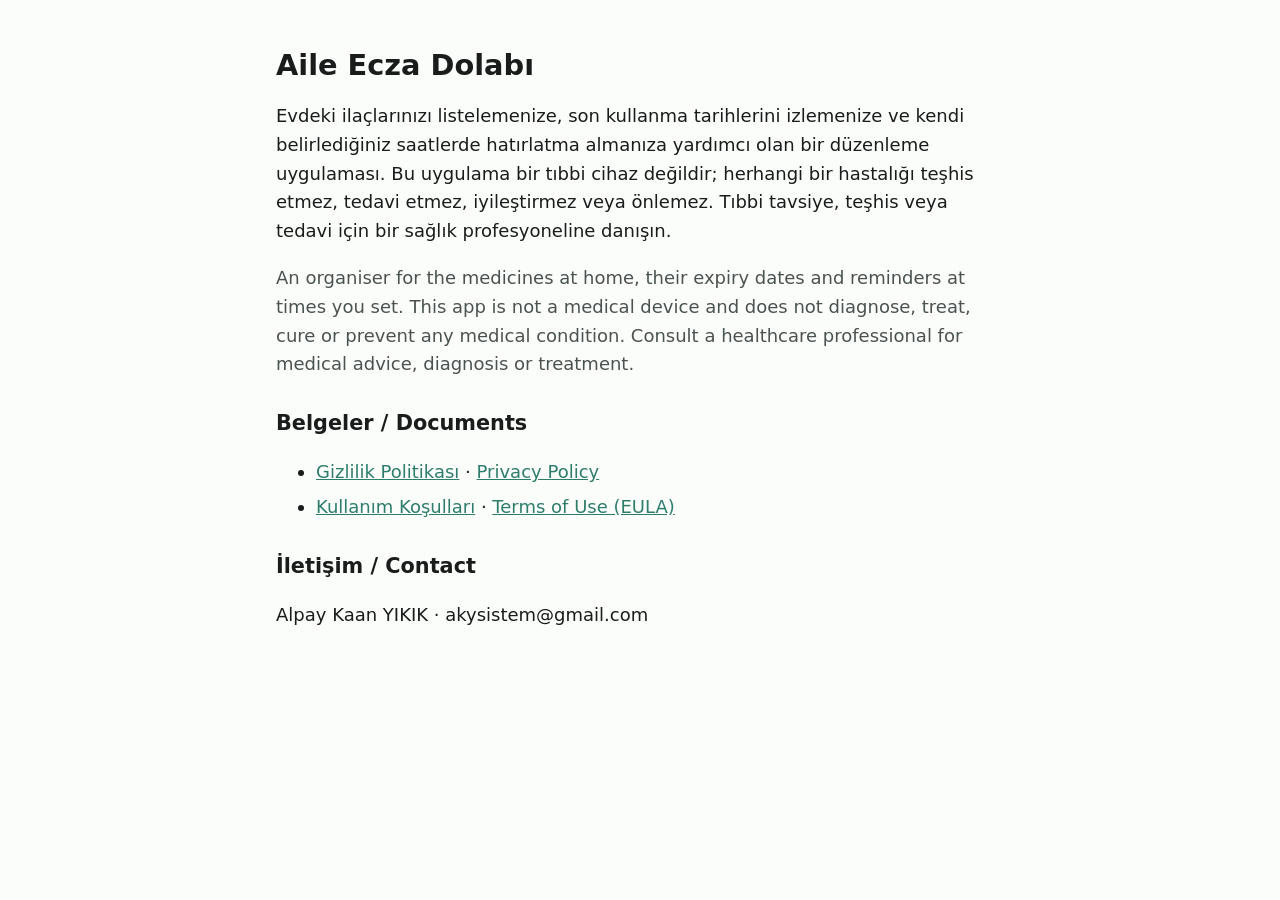
==== aile-ecza-dolabi/index.html @ 22d4144c "Aile Ecza Dolabi: gizlilik politikasi, kullanim kosullari ve destek sayfasi aile-ecza-dolabi/ altind" ====
<!doctype html>
<html lang="tr">
<head>
<meta charset="utf-8">
<meta name="viewport" content="width=device-width, initial-scale=1">
<title>Aile Ecza Dolabı — Yasal / Legal</title>
<link rel="stylesheet" href="legal/style.css">
</head>
<body>
<!-- Support URL of the store listings. Source: aile-ecza-dolabi/docs/legal/index.html. -->
<main>
<h1>Aile Ecza Dolabı</h1>
<p lang="tr">Evdeki ilaçlarınızı listelemenize, son kullanma tarihlerini izlemenize ve kendi belirlediğiniz saatlerde hatırlatma almanıza yardımcı olan bir düzenleme uygulaması. Bu uygulama bir tıbbi cihaz değildir; herhangi bir hastalığı teşhis etmez, tedavi etmez, iyileştirmez veya önlemez. Tıbbi tavsiye, teşhis veya tedavi için bir sağlık profesyoneline danışın.</p>
<p lang="en" class="muted">An organiser for the medicines at home, their expiry dates and reminders at times you set. This app is not a medical device and does not diagnose, treat, cure or prevent any medical condition. Consult a healthcare professional for medical advice, diagnosis or treatment.</p>
<h2>Belgeler / Documents</h2>
<ul>
<li><a href="legal/privacy.html#tr" lang="tr">Gizlilik Politikası</a> · <a href="legal/privacy.html#en" lang="en">Privacy Policy</a></li>
<li><a href="legal/terms.html#tr" lang="tr">Kullanım Koşulları</a> · <a href="legal/terms.html#en" lang="en">Terms of Use (EULA)</a></li>
</ul>
<h2>İletişim / Contact</h2>
<p>Alpay Kaan YIKIK · akysistem@gmail.com</p>
</main>
</body>
</html>
---- aile-ecza-dolabi/legal/style.css ----
/* Shared style for the GitHub Pages copies of the legal documents. */
:root {
  --bg: #fbfdfb;
  --fg: #1a1c1b;
  --muted: #4a5350;
  --accent: #2e7d6b;
  --rule: #d5dcd9;
  color-scheme: light dark;
}
@media (prefers-color-scheme: dark) {
  :root {
    --bg: #111413;
    --fg: #e2e6e4;
    --muted: #b8c2be;
    --accent: #7fd3bd;
    --rule: #34403c;
  }
}
* { box-sizing: border-box; }
body {
  margin: 0;
  background: var(--bg);
  color: var(--fg);
  font: 18px/1.6 system-ui, -apple-system, "Segoe UI", Roboto, "Noto Sans", "Noto Sans JP", sans-serif;
}
nav, main { max-width: 760px; margin: 0 auto; padding: 16px; }
nav { border-bottom: 1px solid var(--rule); }
a { color: var(--accent); text-decoration: underline; }
h1 { font-size: 1.8rem; line-height: 1.25; margin: 32px 0 8px; }
h2 { font-size: 1.3rem; margin: 28px 0 8px; }
article + article { border-top: 2px solid var(--rule); margin-top: 48px; }
li { margin: 6px 0; }
.muted { color: var(--muted); }
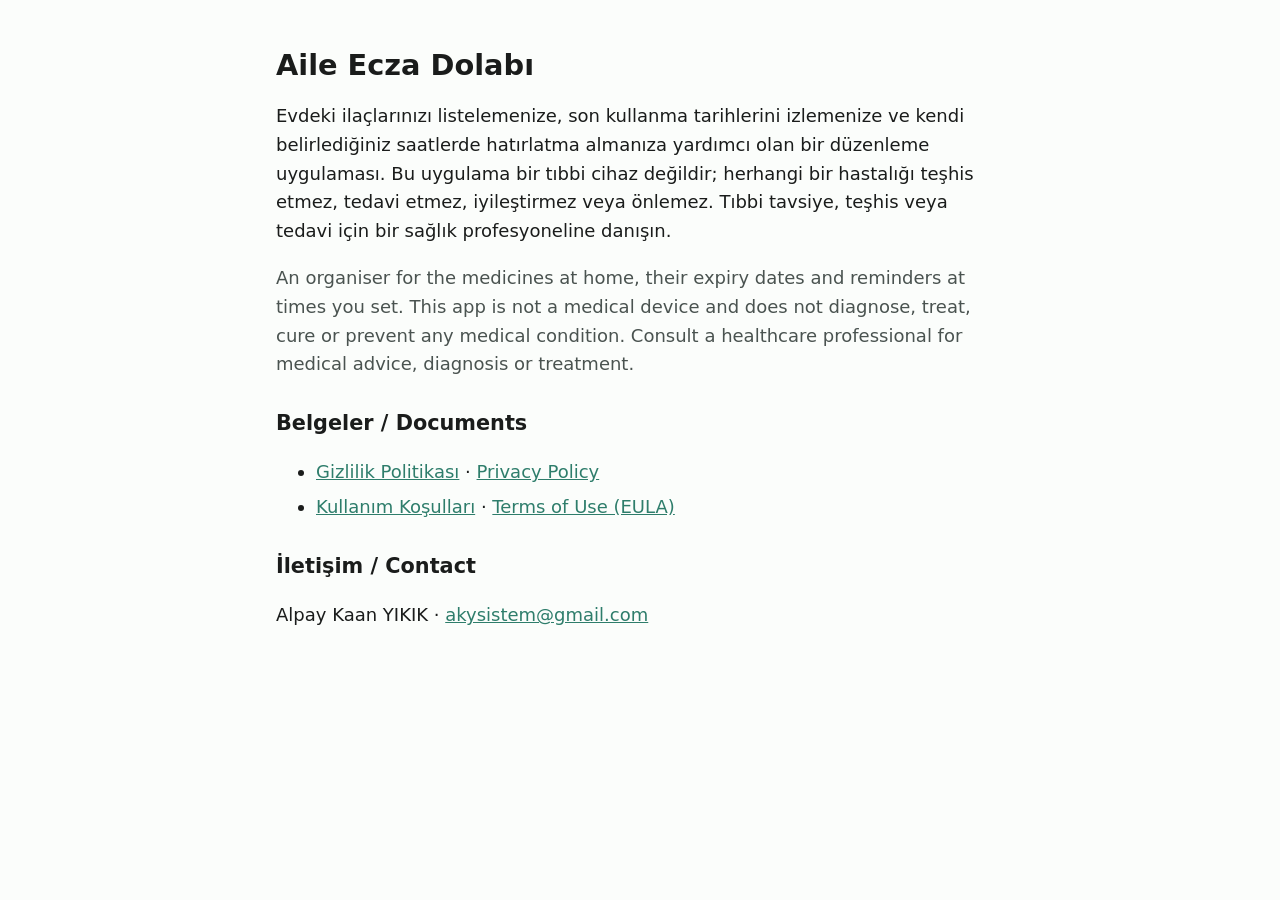
==== commit e9d6fd5b: "Aile Ecza Dolabi destek sayfasi: e-posta tiklanabilir (mailto) Guideline 1.5: destek adresinde kolay" ====
--- a/aile-ecza-dolabi/index.html
+++ b/aile-ecza-dolabi/index.html
@@ -18,7 +18,7 @@
 <li><a href="legal/terms.html#tr" lang="tr">Kullanım Koşulları</a> · <a href="legal/terms.html#en" lang="en">Terms of Use (EULA)</a></li>
 </ul>
 <h2>İletişim / Contact</h2>
-<p>Alpay Kaan YIKIK · akysistem@gmail.com</p>
+<p>Alpay Kaan YIKIK · <a href="mailto:akysistem@gmail.com">akysistem@gmail.com</a></p>
 </main>
 </body>
 </html>
